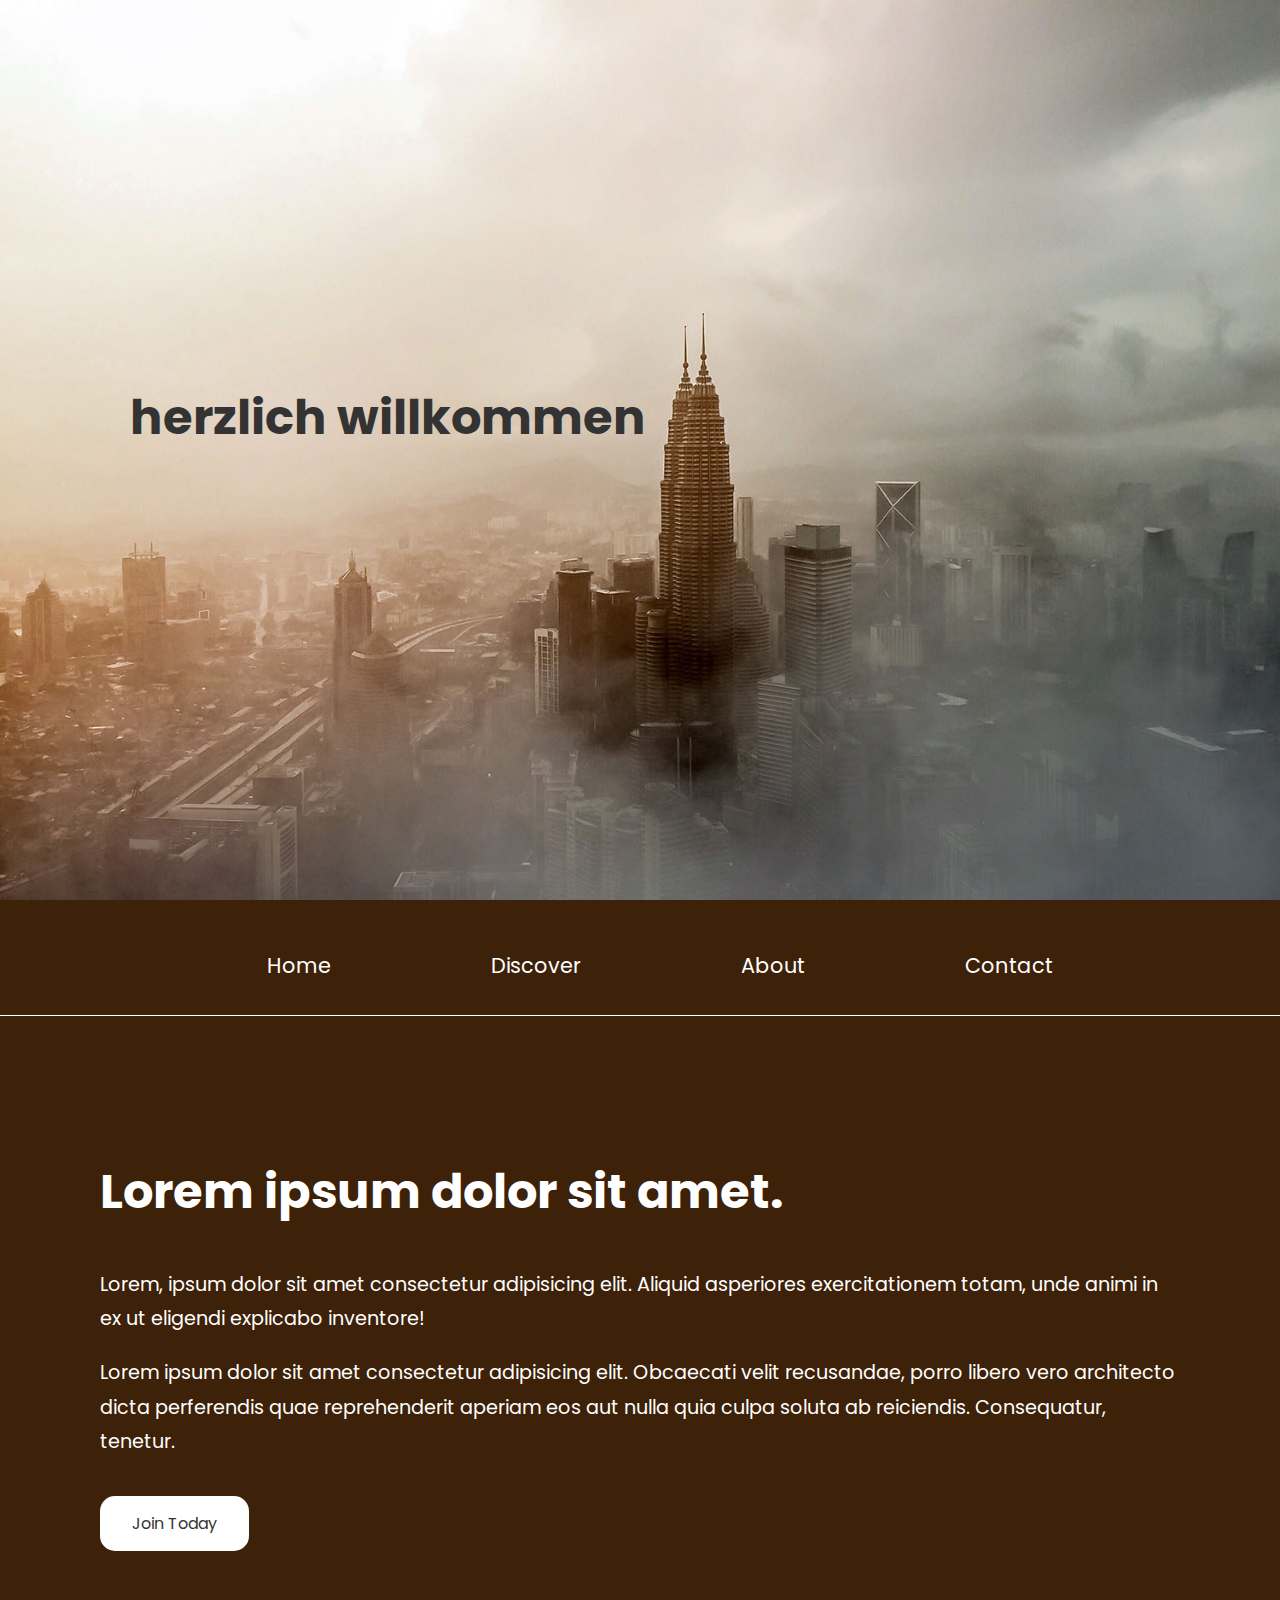
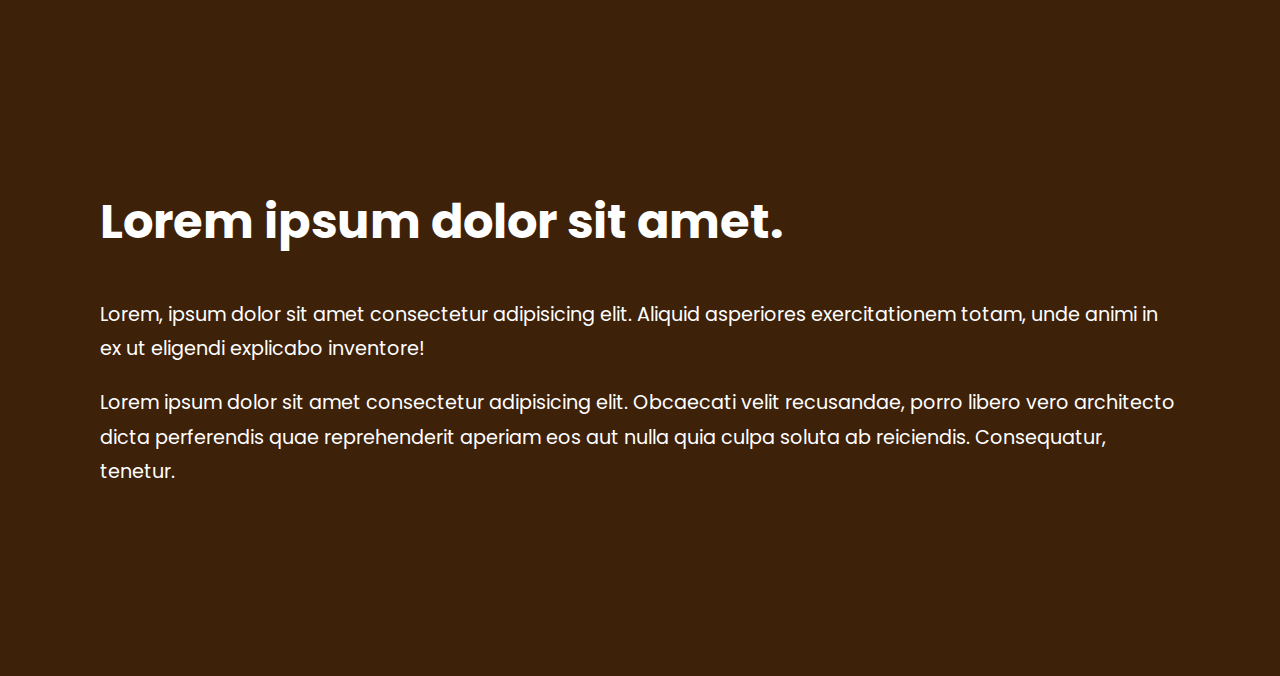
==== index.html @ b8b3169a "init commit" ====
<!DOCTYPE html>
<html lang="en">
  <head>
    <meta charset="UTF-8" />
    <meta name="viewport" content="width=device-width, initial-scale=1.0" />
    <meta http-equiv="X-UA-Compatible" content="ie=edge" />
    <link
      href="https://fonts.googleapis.com/css?family=Poppins:300,400,700&display=swap"
      rel="stylesheet"
    />
    <link rel="stylesheet" href="css/style.css" />
    <title>Demo Page</title>
  </head>
  <body>
    <header>
      <div id="bg">
        <h1 class="headline">herzlich willkommen</h1>
      </div>
    </header>
    <nav id="navigation">
      <ul class="nav-menu">
        <li class="nav-item">
          <a href="#">Home</a>
        </li>
        <li class="nav-item">
          <a href="#">Discover</a>
        </li>
        <li class="nav-item">
          <a href="#">About</a>
        </li>
        <li class="nav-item">
          <a href="#">Contact</a>
        </li>
      </ul>
    </nav>
    <section class="body">
      <h2>
        Lorem ipsum dolor sit amet.
      </h2>
      <p>
        Lorem, ipsum dolor sit amet consectetur adipisicing elit. Aliquid
        asperiores exercitationem totam, unde animi in ex ut eligendi explicabo
        inventore!
      </p>
      <p>
        Lorem ipsum dolor sit amet consectetur adipisicing elit. Obcaecati velit
        recusandae, porro libero vero architecto dicta perferendis quae
        reprehenderit aperiam eos aut nulla quia culpa soluta ab reiciendis.
        Consequatur, tenetur.
      </p>
      <div class="btn-wrapper">
        <a href="#" class="btn btn-white">Join Today</a>
      </div>
    </section>
    <section class="body">
      <h2>
        Lorem ipsum dolor sit amet.
      </h2>
      <p>
        Lorem, ipsum dolor sit amet consectetur adipisicing elit. Aliquid
        asperiores exercitationem totam, unde animi in ex ut eligendi explicabo
        inventore!
      </p>
      <p>
        Lorem ipsum dolor sit amet consectetur adipisicing elit. Obcaecati velit
        recusandae, porro libero vero architecto dicta perferendis quae
        reprehenderit aperiam eos aut nulla quia culpa soluta ab reiciendis.
        Consequatur, tenetur.
      </p>
    </section>

    <script src="/js/script.js"></script>
  </body>
</html>
---- css/style.css ----
* {
  box-sizing: border-box;
}

html,
body {
  margin: 0;
  padding: 0;
  font-family: "Poppins", Arial, Helvetica, sans-serif;
  background: #3d2109;
  color: #fff;
}

header {
  position: relative;
  width: 100%;
  height: 100vh;
  overflow: hidden;
}

.headline {
  color: #333;
  position: absolute;
  top: 350px;
  left: 130px;
  font-size: 3em;
  font-weight: 700;
}

#bg {
  position: absolute;
  top: 0;
  left: 0;
  width: 100%;
  height: 100%;
  background: url(/imgs/bg.jpg);
  background-size: cover;
  display: flex;
  justify-content: center;
  align-items: center;
}

.body {
  padding: 100px;
  height: 70vh;
}

.body h2 {
  font-size: 3em;
}
.body p {
  font-size: 1.2em;
  line-height: 1.8;
}

/* NAV */

#navigation {
  height: 100px;
  background: #3d2109;
  border-bottom: 1px solid #fff;
}

.nav-menu {
  height: 100%;
  width: 100%;
  display: flex;
  align-items: center;
  justify-content: center;
  list-style: none;
}

.nav-item {
  padding: 0 5em;
}

.nav-item a {
  color: #fff;
  text-decoration: none;
  font-size: 1.3em;
}

.nav-item a:hover {
  color: #888;
}

.fixed-nav #navigation {
  width: 100%;
  position: fixed;
  background: #3d2109;
  top: 0;
  left: 0;
  z-index: 1000;
}

/* BUTTONS */

.btn-wrapper {
  padding: 2em 0;
}

.btn {
  padding: 1em 2em;
  text-decoration: none;
}

.btn-white {
  background: white;
  color: #333;
  border-radius: 15px;
}
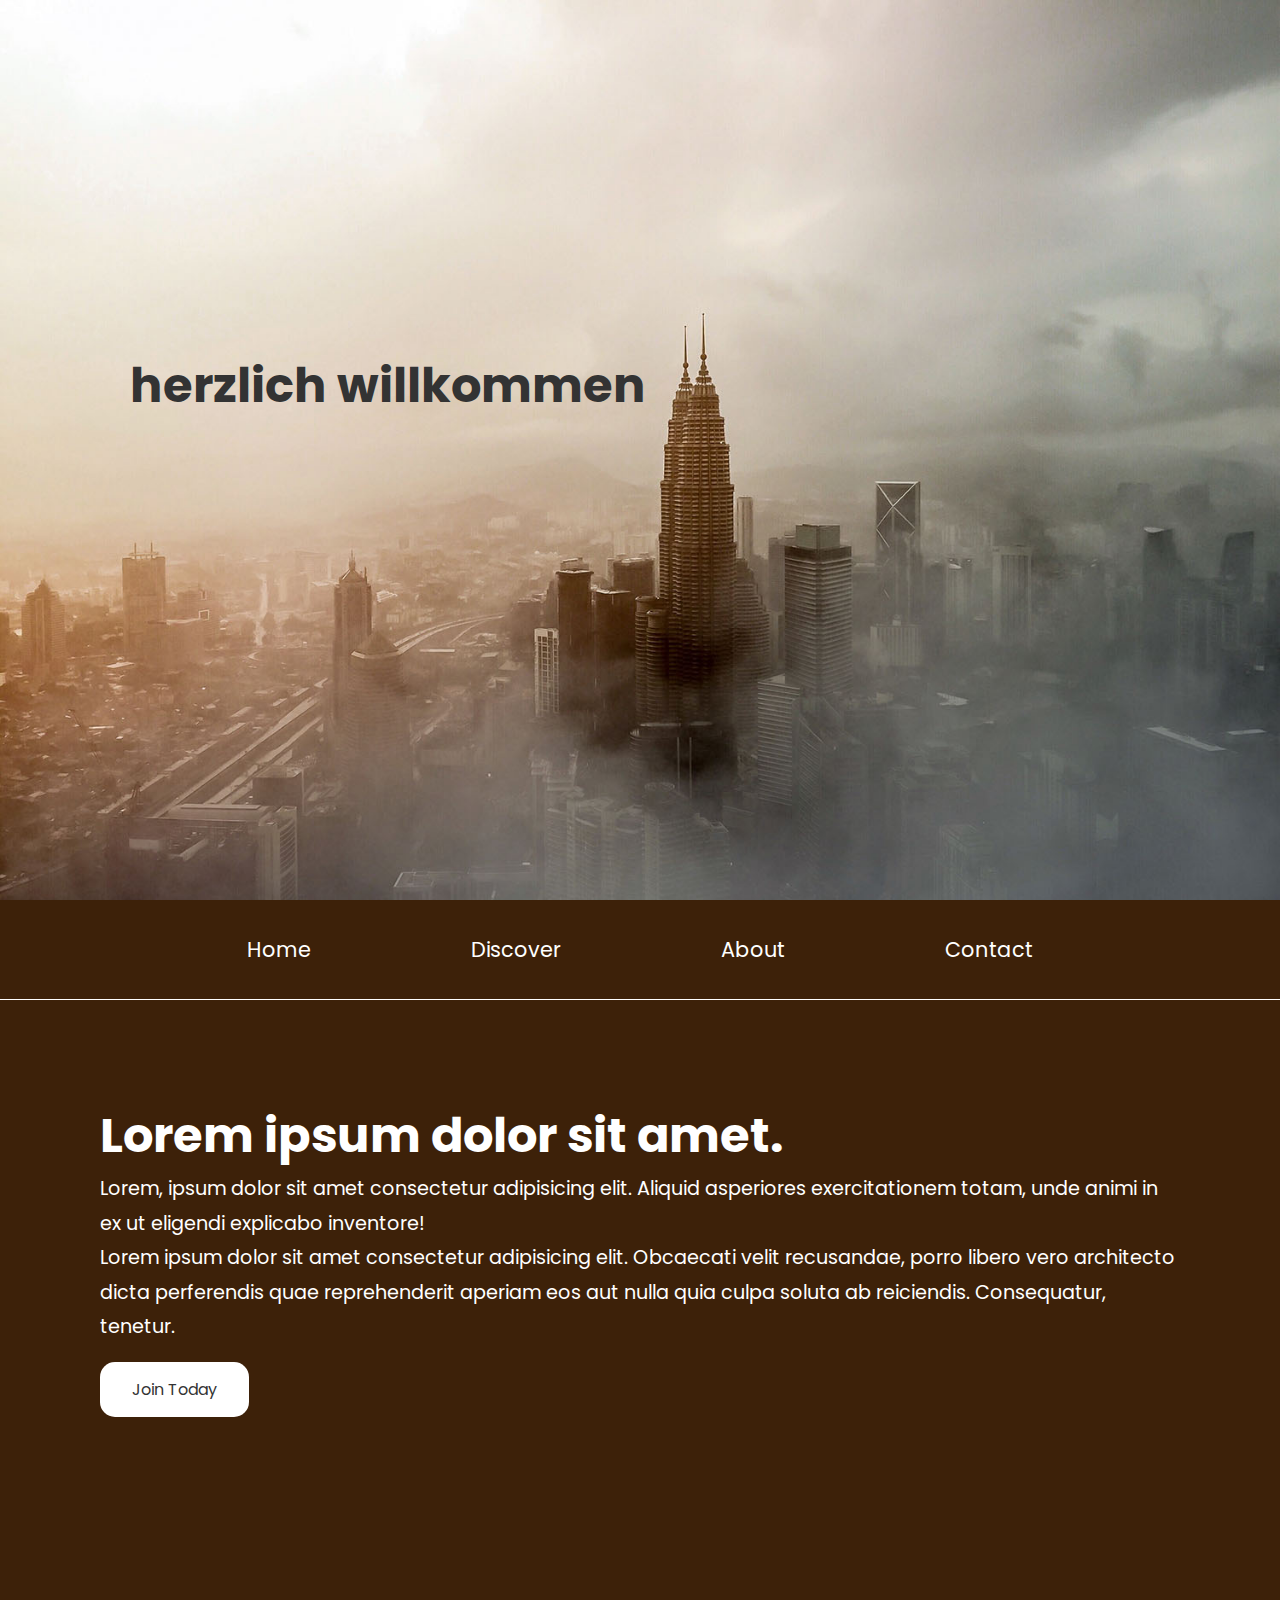
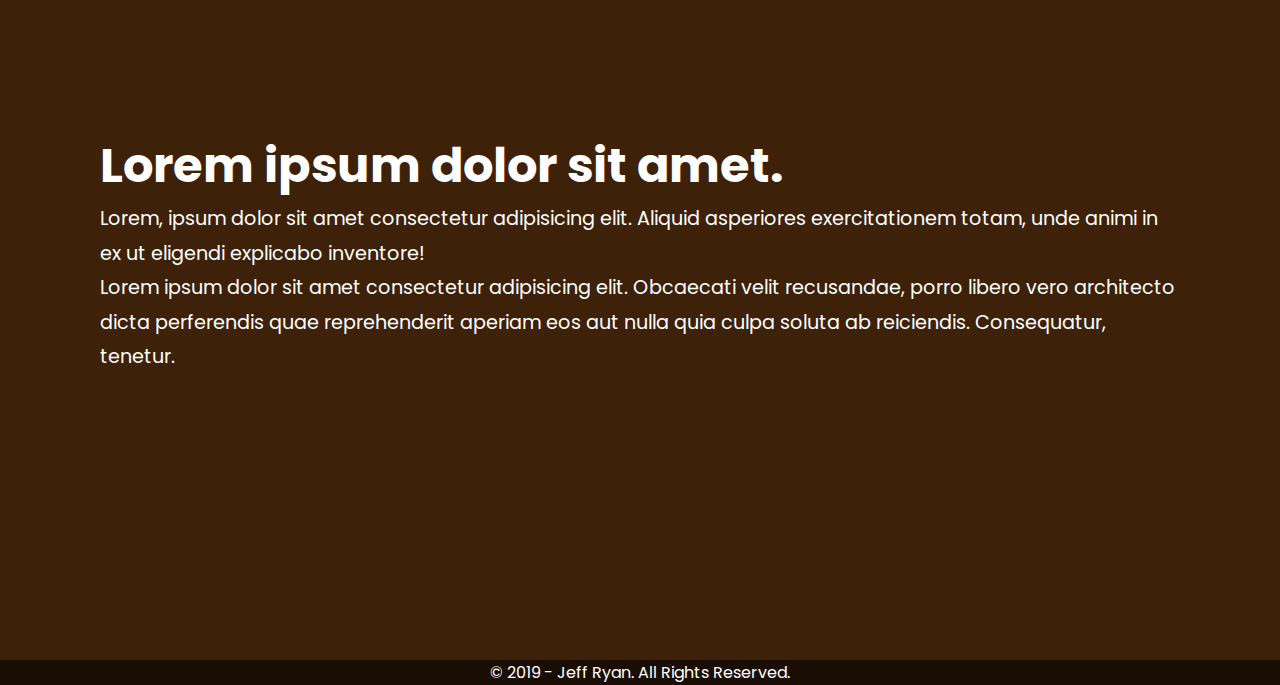
==== commit 454a4801: "broke discover page" ====
--- a/index.html
+++ b/index.html
@@ -20,10 +20,10 @@
     <nav id="navigation">
       <ul class="nav-menu">
         <li class="nav-item">
-          <a href="#">Home</a>
+          <a href="/index.html">Home</a>
         </li>
         <li class="nav-item">
-          <a href="#">Discover</a>
+          <a href="/discover.html">Discover</a>
         </li>
         <li class="nav-item">
           <a href="#">About</a>
@@ -68,6 +68,11 @@
         Consequatur, tenetur.
       </p>
     </section>
+    <footer>
+      <div>
+        <p>&copy; 2019 - Jeff Ryan. All Rights Reserved.</p>
+      </div>
+    </footer>
 
     <script src="/js/script.js"></script>
   </body>
--- a/css/style.css
+++ b/css/style.css
@@ -1,11 +1,11 @@
 * {
   box-sizing: border-box;
+  margin: 0;
+  padding: 0;
 }
 
 html,
 body {
-  margin: 0;
-  padding: 0;
   font-family: "Poppins", Arial, Helvetica, sans-serif;
   background: #3d2109;
   color: #fff;
@@ -109,3 +109,12 @@
   color: #333;
   border-radius: 15px;
 }
+
+/* FOOTER */
+
+footer {
+  background: #1a0e04;
+  display: flex;
+  justify-content: center;
+  align-items: center;
+}
